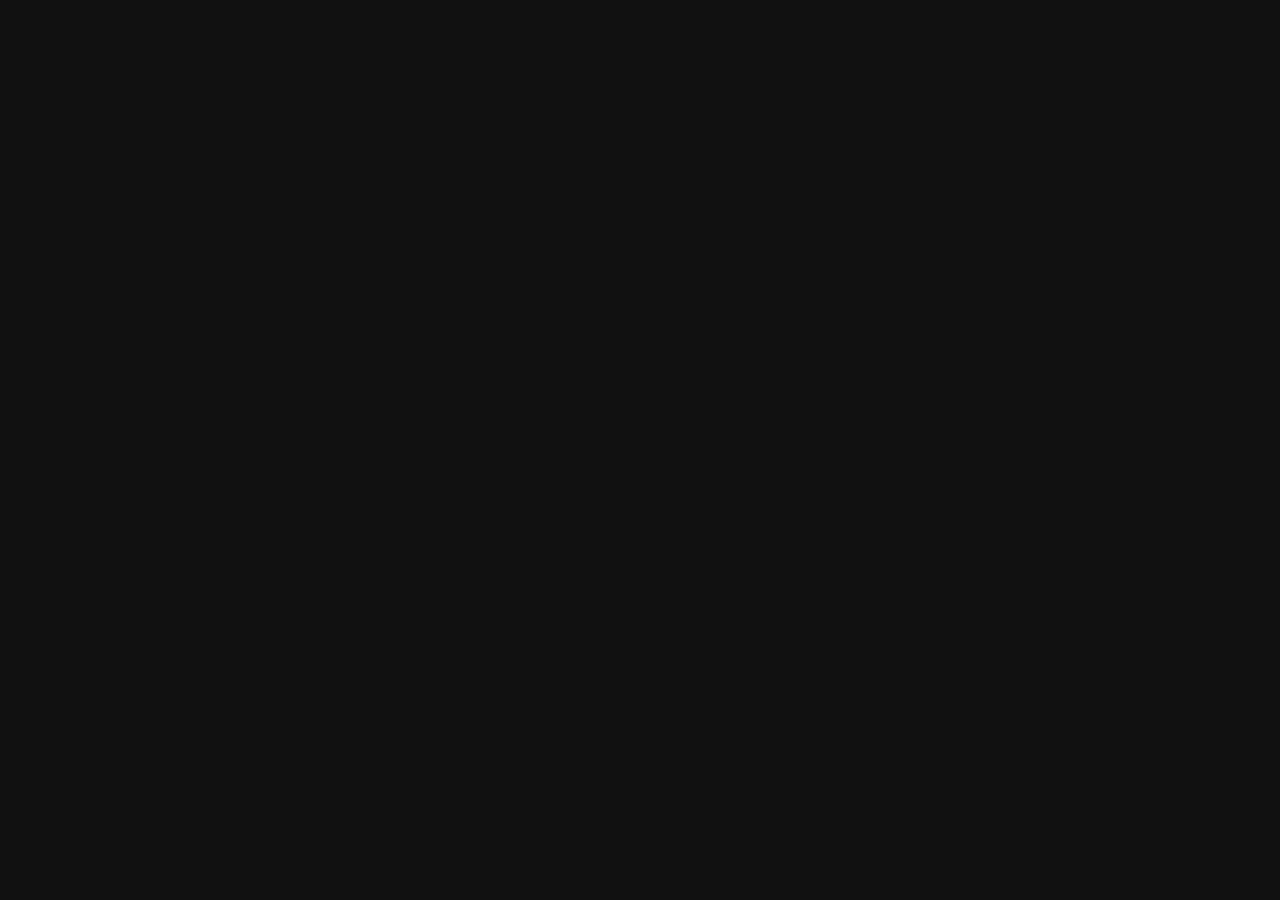
==== char.html @ aba82acc "upload full web" ====
<!DOCTYPE html>
<html>
<head>
  <meta name="viewport" content="width=device-width, initial-scale=1.0">
  <title>Character</title>
  <link rel="stylesheet" href="style.css">
</head>

<body>

<div id="detail"></div>

<script src="app.js"></script>
<script>
loadCharacterDetail();
</script>

</body>
</html>
---- style.css ----
body {
  margin: 0;
  font-family: Arial;
  background: #111;
  color: white;
}

header {
  padding: 10px;
  text-align: center;
  background: #000;
  position: sticky;
  top: 0;
}

.grid {
  display: grid;
  grid-template-columns: 1fr;
  gap: 10px;
  padding: 10px;
}

.card {
  background: #222;
  border-radius: 12px;
  padding: 10px;
}

.card img {
  width: 100%;
  border-radius: 10px;
}

button {
  width: 100%;
  padding: 10px;
  background: #ff4d4d;
  border: none;
  border-radius: 8px;
  color: white;
  margin-top: 5px;
}

/* tablet */
@media(min-width: 600px) {
  .grid {
    grid-template-columns: 1fr 1fr;
  }
}

/* desktop */
@media(min-width: 900px) {
  .grid {
    grid-template-columns: 1fr 1fr 1fr;
  }
}
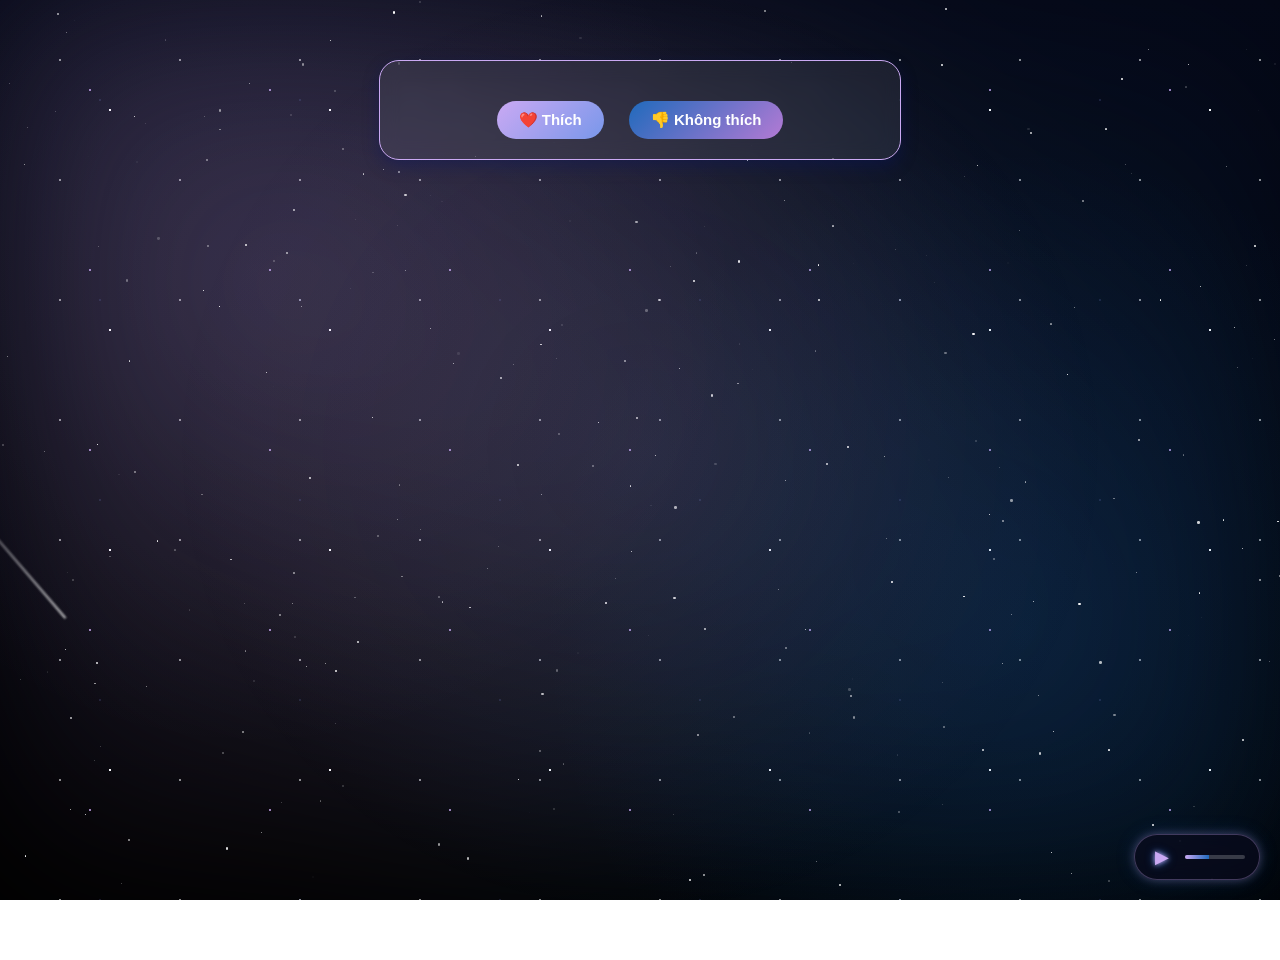
==== commit 65519310: "first commit" ====
--- a/char.html
+++ b/char.html
@@ -4,16 +4,96 @@
   <meta name="viewport" content="width=device-width, initial-scale=1.0">
   <title>Character</title>
   <link rel="stylesheet" href="style.css">
+  <style>
+    .char-container {
+      position: relative;
+      z-index: 2;
+      max-width: 480px;
+      margin: 60px auto;
+      background: rgba(255,255,255,0.08);
+      border: 1px solid #CAA9F3;
+      border-radius: 20px;
+      padding: 20px;
+      text-align: center;
+      box-shadow: 0 6px 16px rgba(11,21,94,0.4);
+      backdrop-filter: blur(10px);
+    }
+    .char-container img {
+      width: 100%;
+      max-height: 300px;
+      object-fit: contain; /* hiển thị full ảnh */
+      border-radius: 16px;
+      margin-bottom: 15px;
+      border: 3px solid #B37AD4;
+      background: rgba(0,0,0,0.3);
+    }
+    .char-container h2 {
+      margin: 10px 0;
+      color: #CAA9F3;
+      text-shadow: 0 0 6px #206ABC;
+      font-size: 24px;
+    }
+    .char-container p {
+      margin: 8px 0;
+      color: #fff;
+      opacity: 0.9;
+      font-size: 15px;
+    }
+    .char-actions {
+      margin-top: 20px;
+      display: flex;
+      justify-content: center;
+      gap: 25px;
+    }
+    .char-actions button {
+      border: none;
+      border-radius: 30px;
+      padding: 10px 22px;
+      color: #fff;
+      font-weight: bold;
+      cursor: pointer;
+      transition: background 0.3s ease, transform 0.2s ease;
+      font-size: 15px;
+    }
+    #likeBtn {
+      background: linear-gradient(135deg, #CAA9F3, #7997EA);
+    }
+    #dislikeBtn {
+      background: linear-gradient(135deg, #206ABC, #B37AD4);
+    }
+    .char-actions button:hover {
+      transform: scale(1.1);
+      filter: brightness(1.2);
+    }
+  </style>
+  <link rel="stylesheet" href="music-player/player.css">
 </head>
 
 <body>
+  <!-- 🌌 SKY BACKGROUND -->
+  <div class="sky">
+    <div class="stars layer1"></div>
+    <div class="stars layer2"></div>
+    <div class="stars layer3"></div>
+    <div class="nebula"></div>
+    <div class="dust"></div>
+    <div class="shooting-container"></div>
+  </div>
 
-<div id="detail"></div>
+  <div class="char-container">
+    <div id="detail"></div>
+    <div class="char-actions">
+      <button id="likeBtn">❤️ Thích</button>
+      <button id="dislikeBtn">👎 Không thích</button>
+    </div>
+  </div>
 
-<script src="app.js"></script>
-<script>
-loadCharacterDetail();
-</script>
+  <script src="app.js"></script>
+  <script>
+    loadCharacterDetail();
+  </script>
+  <script src="script.js"></script>
 
+  <script src="music-player/loadPlayer.js"></script>
 </body>
-</html>+</html>
--- a/style.css
+++ b/style.css
@@ -1,56 +1,558 @@
+/* ===================== */
+/* 🎄 FONT */
+/* ===================== */
+@font-face {
+  font-family: 'HelloCChristmas';
+  src: url('fonts/1FTV-Hello-Christmas.otf') format('opentype');
+  font-weight: 500;
+  font-style: normal;
+  font-display: swap;
+}
+
+/* ===================== */
+/* 🌐 GLOBAL (FIX SCROLL) */
+/* ===================== */
+body.intro {
+  overflow: hidden; /* chỉ khóa scroll ở intro */
+}
+
+body:not(.intro) {
+  overflow: auto; /* các trang khác scroll bình thường */
+}
+
 body {
-  margin: 0;
   font-family: Arial;
-  background: #111;
   color: white;
-}
-
-header {
-  padding: 10px;
+
+
+}
+
+/* ===================== */
+/* 🌌 SKY BACKGROUND (FIX ROOT LAYER) */
+/* ===================== */
+.sky {
+  position: fixed; /* 🔥 cố định background */
+  top: 0;
+  left: 0;
+  width: 100%;
+  height: 100%; /* luôn phủ toàn màn hình */
+  overflow: hidden;
+  z-index: 0;
+  pointer-events: none;
+
+  background:
+    radial-gradient(circle at 20% 30%, rgba(202,169,243,0.08), transparent 40%),
+    radial-gradient(circle at 80% 70%, rgba(32,106,188,0.12), transparent 40%),
+    linear-gradient(to bottom, #050816 0%, #000000 100%);
+}
+
+.stars {
+  position: absolute;
+  inset: 0;
+}
+
+/* ===================== */
+/* ⭐ STAR LAYERS */
+/* ===================== */
+.layer1 {
+  background-image: radial-gradient(1px 1px, rgba(255,255,255,0.9) 1px, transparent 1px);
+  background-size: 120px 120px;
+  animation: moveStars 200s linear infinite;
+  opacity: 0.6;
+}
+
+.layer2 {
+  background-image: radial-gradient(2px 2px, rgba(202,169,243,0.95) 1px, transparent 1px);
+  background-size: 180px 180px;
+  animation: moveStars 120s linear infinite;
+  opacity: 0.8;
+}
+
+.layer3 {
+  background-image: radial-gradient(3px 3px, rgba(255,255,255,1) 1px, transparent 1px);
+  background-size: 220px 220px;
+  animation: moveStars 60s linear infinite;
+  opacity: 1;
+}
+
+@keyframes moveStars {
+  from { transform: translateY(0); }
+  to { transform: translateY(-1000px); }
+}
+
+/* ===================== */
+/* ☄️ SHOOTING STAR */
+/* ===================== */
+.shooting-star {
+  position: absolute;
+  width: 200px;
+  height: 2px;
+  background: linear-gradient(90deg, transparent, white);
+  opacity: 0;
+  transform: rotate(45deg);
+  filter: blur(1px);
+  animation: shoot 2s linear infinite;
+}
+
+@keyframes shoot {
+  0% { opacity: 0; transform: translate(0, 0) rotate(45deg); }
+  10% { opacity: 1; }
+  100% { opacity: 0; transform: translate(800px, 800px) rotate(45deg); }
+}
+
+/* ===================== */
+/* 🌌 EFFECTS (FIX CORE BUG) */
+/* ===================== */
+
+/* ❌ bỏ 200% → dùng scale */
+.nebula,
+.dust {
+  position: absolute;
+  inset: 0;
+  width: 100%;
+  height: 100%;
+
+  transform: none; /* 🔥 thay cho 200% */
+  transform-origin: center;
+
+  pointer-events: none;
+  will-change: transform;
+}
+
+/* nebula */
+.nebula {
+  opacity: 0.35;
+
+  background:
+    radial-gradient(circle at 20% 30%, rgba(202,169,243,0.6), transparent 60%),
+    radial-gradient(circle at 80% 70%, rgba(32,106,188,0.6), transparent 60%),
+    radial-gradient(circle at 50% 50%, rgba(255,255,255,0.2), transparent 70%);
+
+  filter: blur(80px);
+  background-repeat: no-repeat;
+  background-size: cover; /* 🔥 FIX */
+  /* ❌ bỏ animation */
+}
+
+@keyframes nebulaMove {
+  0% { transform: scale(2) translate(0, 0); }
+  50% { transform: scale(2.1) translate(5%, 5%); }
+  100% { transform: scale(2) translate(0, 0); }
+}
+
+/* dust */
+.dust {
+  background-image:
+    radial-gradient(1px 1px, rgba(202,169,243,0.25) 1px, transparent 1px),
+    radial-gradient(1px 1px, rgba(32,106,188,0.25) 1px, transparent 1px);
+    
+  background-size: 200px 200px;
+  opacity: 0.4;
+  /* ❌ bỏ animation */
+}
+
+@keyframes dustMove {
+  from { transform: scale(2) translate(0, 0); }
+  to { transform: scale(2) translate(-200px, -200px); }
+}
+
+/* glow */
+.sky::after {
+  content: "";
+  position: absolute;
+  inset: 0;
+  background: radial-gradient(circle at center, rgba(202,169,243,0.08), transparent 60%);
+  animation: glowPulse 6s ease-in-out infinite;
+}
+
+@keyframes glowPulse {
+  0%,100% { opacity: 0.5; }
+  50% { opacity: 1; }
+}
+
+/* ===================== */
+/* 🔥 INTRO */
+/* ===================== */
+.intro-container {
+  position: relative;
+  z-index: 2;
+
+  height: 100dvh;
+
+  display: flex;
+  flex-direction: column;
+  align-items: center;
+
+  padding-top: 8vh;
   text-align: center;
-  background: #000;
-  position: sticky;
-  top: 0;
-}
-
-.grid {
-  display: grid;
-  grid-template-columns: 1fr;
-  gap: 10px;
-  padding: 10px;
-}
-
+
+  animation: fadeIn 2s ease;
+}
+
+/* ===================== */
+/* 🔥 LOGO */
+/* ===================== */
+.logo {
+  font-family: 'HelloCChristmas';
+  line-height: 1;
+}
+
+.logo .big {
+  display: block;
+  font-size: clamp(42px, 20vw, 90px);
+  letter-spacing: 0.5vw;
+  white-space: nowrap;
+}
+
+.logo .small {
+  display: block;
+  font-size: clamp(21px, 10vw, 45px);
+}
+
+.subtitle {
+  font-family: 'HelloCChristmas';
+  font-size: clamp(30px, 5.2vw, 25px);
+  margin-top: 20px;
+  white-space: nowrap;
+}
+
+/* ===================== */
+/* ✨ TWINKLE */
+/* ===================== */
+.twinkle-star {
+  position: absolute;
+  background: white;
+  border-radius: 50%;
+  pointer-events: none;
+  animation: twinkle 2.5s infinite ease-in-out;
+}
+
+@keyframes twinkle {
+  0% { opacity: 0.1; transform: scale(0.8); }
+  50% { opacity: 1; transform: scale(1.6); }
+  100% { opacity: 0.3; transform: scale(1); }
+}
+
+/* ===================== */
+/* ANIMATION */
+/* ===================== */
+@keyframes fadeIn {
+  from { opacity: 0; transform: scale(0.8); }
+  to { opacity: 1; transform: scale(1); }
+}
+
+/* ===================== */
+/* 📱 MOBILE */
+/* ===================== */
+@media (max-width: 768px) {
+  .intro-container {
+    padding-top: 2vh;
+  }
+
+  .logo {
+    line-height: 1;
+  }
+
+  .logo span {
+    margin: 6px 0;
+  }
+
+  .logo .big {
+    font-size: 22vw;
+    white-space: normal;
+  }
+
+  .subtitle {
+    font-size: clamp(26px, 5vw, 24px);
+    margin-top: 5px;
+    white-space: normal;
+  }
+}
+
+/* ===================== */
+/* 🔘 MENU BUTTONS DỌC */
+/* ===================== */
+.menu-buttons {
+  margin-top: 10px;
+
+  display: flex;
+  flex-direction: column!important;
+  gap: 20px;
+
+  align-items: center;
+}
+
+/* ===================== */
+/* ✨ FANCY BUTTON CUSTOM */
+/* ===================== */
+.fancy {
+  background-color: transparent;
+  border: 2px solid white; /* 🔥 viền trắng */
+  border-radius: 0;
+
+  color: white!important; /* 🔥 chữ trắng luôn */
+
+  cursor: pointer;
+  display: inline-block;
+
+  font-weight: 700;
+  letter-spacing: 0.05em;
+
+  padding: 1em 2em;
+  position: relative;
+
+  text-align: center;
+  text-decoration: none;
+
+  transition: all 0.3s ease-in-out;
+  font-size: 14px;
+
+  min-width: 180px;
+}
+
+/* thanh ngang bên trái */
+.fancy::before {
+  content: "";
+  width: 25px;
+  height: 2px;
+  background: white; /* 🔥 trắng ban đầu */
+  top: 50%;
+  left: 15px;
+  position: absolute;
+  transform: translateY(-50%);
+  transition: all 0.3s;
+}
+
+/* text */
+.fancy .text {
+  padding-left: 25px;
+  display: block;
+  text-align: left;
+  color: white;
+  transition: 0.3s;
+}
+
+/* các đoạn đứt */
+.fancy .top-key,
+.fancy .bottom-key-1,
+.fancy .bottom-key-2 {
+  background: black; /* 🔥 trắng ban đầu */
+  position: absolute;
+  height: 2px;
+  transition: 0.3s;
+}
+
+.fancy .top-key {
+  width: 25px;
+  top: -2px;
+  left: 10px;
+}
+
+.fancy .bottom-key-1 {
+  width: 25px;
+  right: 30px;
+  bottom: -2px;
+}
+
+.fancy .bottom-key-2 {
+  width: 10px;
+  right: 10px;
+  bottom: -2px;
+}
+
+/* ===================== */
+/* 🎨 MÀU HOVER RIÊNG */
+/* ===================== */
+.btn1:hover { background: #c6aae9; }
+.btn2:hover { background: #7997E6; }
+.btn3:hover { background: #B37AD4; }
+.btn4:hover { background: #206ABC; }
+
+/* ===================== */
+/* 🔥 HOVER EFFECT */
+/* ===================== */
+.fancy:hover {
+  color: white;
+}
+
+/* line trái chuyển đen */
+.fancy:hover::before {
+  width: 15px;
+  background: black; /* 🔥 chuyển đen */
+}
+
+/* text shift */
+.fancy:hover .text {
+  padding-left: 18px;
+}
+
+/* key biến mất */
+.fancy:hover .top-key {
+  left: -2px;
+  width: 0;
+}
+
+.fancy:hover .bottom-key-1,
+.fancy:hover .bottom-key-2 {
+  right: 0;
+  width: 0;
+}
+
+/* key chuyển trắng -> đen khi hover */
+.fancy:hover .top-key,
+.fancy:hover .bottom-key-1,
+.fancy:hover .bottom-key-2 {
+  background: black;
+}
+
+@media (hover: none) {
+  .fancy {
+    background: rgba(255,255,255,0.05); /* 👉 luôn có nền nhẹ */
+    border: 2px solid white;
+  }
+
+  .fancy:active {
+    background: #7997E6; /* 👉 khi bấm mới đổi màu */
+  }
+}
+
+@media (max-width: 768px) {
+  .menu-buttons {
+    gap: 28px; /* 🔥 tăng khoảng cách giữa các nút (từ 20 → 28) */
+    margin-top: 5px; /* 🔥 kéo cụm nút lên nhẹ để giảm khoảng trống dưới */
+  }
+
+  .fancy {
+    padding: 1.1em 2em; /* 🔥 tăng chiều cao nút nhẹ → giãn spacing tự nhiên */
+  }
+}
+
+header,
+#list,
+#detail {
+  position: relative;
+  z-index: 2;
+}
+
+html, body {
+  height: 100%;
+}
+
+/* ===================== */
+/* 🌟 CARD CHARACTER */
+/* ===================== */
 .card {
-  background: #222;
-  border-radius: 12px;
-  padding: 10px;
-}
-
+  background: linear-gradient(135deg, #CAA9F3 0%, #7997EA 100%);
+  border-radius: 16px;
+  box-shadow: 0 8px 20px rgba(11, 21, 94, 0.4);
+  overflow: hidden;
+  width: 220px;
+  margin: 20px;
+  text-align: center;
+  color: #fff;
+  transition: transform 0.3s ease, box-shadow 0.3s ease;
+  display: inline-block;
+  animation: floatCard 4s ease-in-out infinite;
+}
+
+.card:hover {
+  transform: translateY(-10px) scale(1.05);
+  box-shadow: 0 12px 30px rgba(179, 122, 212, 0.6);
+}
+
+/* ảnh trong card */
 .card img {
   width: 100%;
-  border-radius: 10px;
-}
-
-button {
-  width: 100%;
-  padding: 10px;
-  background: #ff4d4d;
+  height: 160px;
+  object-fit: cover;
+  border-bottom: 3px solid #B37AD4;
+}
+
+/* tên nhân vật */
+.card h3 {
+  font-size: 18px;
+  margin: 10px 0 5px;
+  color: #0E155E;
+  text-shadow: 0 0 6px #CAA9F3;
+}
+
+/* mô tả */
+.card p {
+  font-size: 14px;
+  margin: 0 10px 10px;
+  color: #fff;
+  opacity: 0.9;
+}
+
+/* nút trong card */
+.card button {
+  background: #206ABC;
   border: none;
-  border-radius: 8px;
-  color: white;
-  margin-top: 5px;
-}
-
-/* tablet */
-@media(min-width: 600px) {
-  .grid {
-    grid-template-columns: 1fr 1fr;
-  }
-}
-
-/* desktop */
-@media(min-width: 900px) {
-  .grid {
-    grid-template-columns: 1fr 1fr 1fr;
-  }
-}+  border-radius: 25px;
+  padding: 8px 16px;
+  color: #fff;
+  font-weight: bold;
+  cursor: pointer;
+  transition: background 0.3s ease, transform 0.2s ease;
+}
+
+.card button:hover {
+  background: #B37AD4;
+  transform: scale(1.1);
+}
+
+/* ===================== */
+/* ✨ ANIMATION */
+/* ===================== */
+@keyframes floatCard {
+  0%, 100% { transform: translateY(0); }
+  50% { transform: translateY(-6px); }
+}
+
+
+#tagFilter {
+  margin: 10px 0;
+  display: flex;
+  flex-wrap: wrap;
+  gap: 10px;
+}
+
+#tagFilter button {
+  background: rgba(255,255,255,0.1);
+  border: 1px solid #CAA9F3;
+  border-radius: 20px;
+  padding: 6px 12px;
+  color: #fff;
+  cursor: pointer;
+  transition: all 0.3s ease;
+}
+
+#tagFilter button:hover {
+  background: #7997EA;
+}
+
+#tagFilter button.active {
+  background: #B37AD4;
+  border-color: #B37AD4;
+}
+
+
+#searchBox {
+  position: relative;
+  z-index: 2;
+}
+
+#tagFilter {
+  position: relative;
+  z-index: 2;
+  margin: 10px 0;
+  display: flex;
+  flex-wrap: wrap;
+  gap: 10px;
+}
+
+.char-actions button.active {
+  filter: brightness(1.4);
+  transform: scale(1.05);
+  box-shadow: 0 0 10px #CAA9F3;
+}
--- a/music-player/player.css
+++ b/music-player/player.css
@@ -0,0 +1,62 @@
+.music-player {
+  position: fixed;
+  bottom: 20px;
+  right: 20px;
+
+  display: flex;
+  align-items: center;
+  gap: 10px;
+
+  padding: 10px 14px;
+
+  background: rgba(10, 10, 30, 0.6);
+  border: 1px solid rgba(202,169,243,0.3);
+  border-radius: 50px;
+
+  backdrop-filter: blur(10px);
+
+  z-index: 999;
+
+  box-shadow:
+    0 0 10px rgba(202,169,243,0.3),
+    0 0 20px rgba(32,106,188,0.2);
+
+  animation: floatPlayer 4s ease-in-out infinite;
+}
+
+#playBtn {
+  background: none;
+  border: none;
+  color: #CAA9F3;
+  font-size: 18px;
+  cursor: pointer;
+
+  text-shadow:
+    0 0 5px #CAA9F3,
+    0 0 10px #206ABC;
+}
+
+.music-info {
+  width: 60px;
+  height: 4px;
+  background: rgba(255,255,255,0.2);
+  overflow: hidden;
+  border-radius: 10px;
+}
+
+.music-info .bar {
+  width: 40%;
+  height: 100%;
+  background: linear-gradient(90deg, #CAA9F3, #206ABC);
+  animation: musicWave 1s infinite linear;
+}
+
+@keyframes musicWave {
+  0% { transform: translateX(-100%); }
+  100% { transform: translateX(200%); }
+}
+
+@keyframes floatPlayer {
+  0%,100% { transform: translateY(0); }
+  50% { transform: translateY(-5px); }
+}
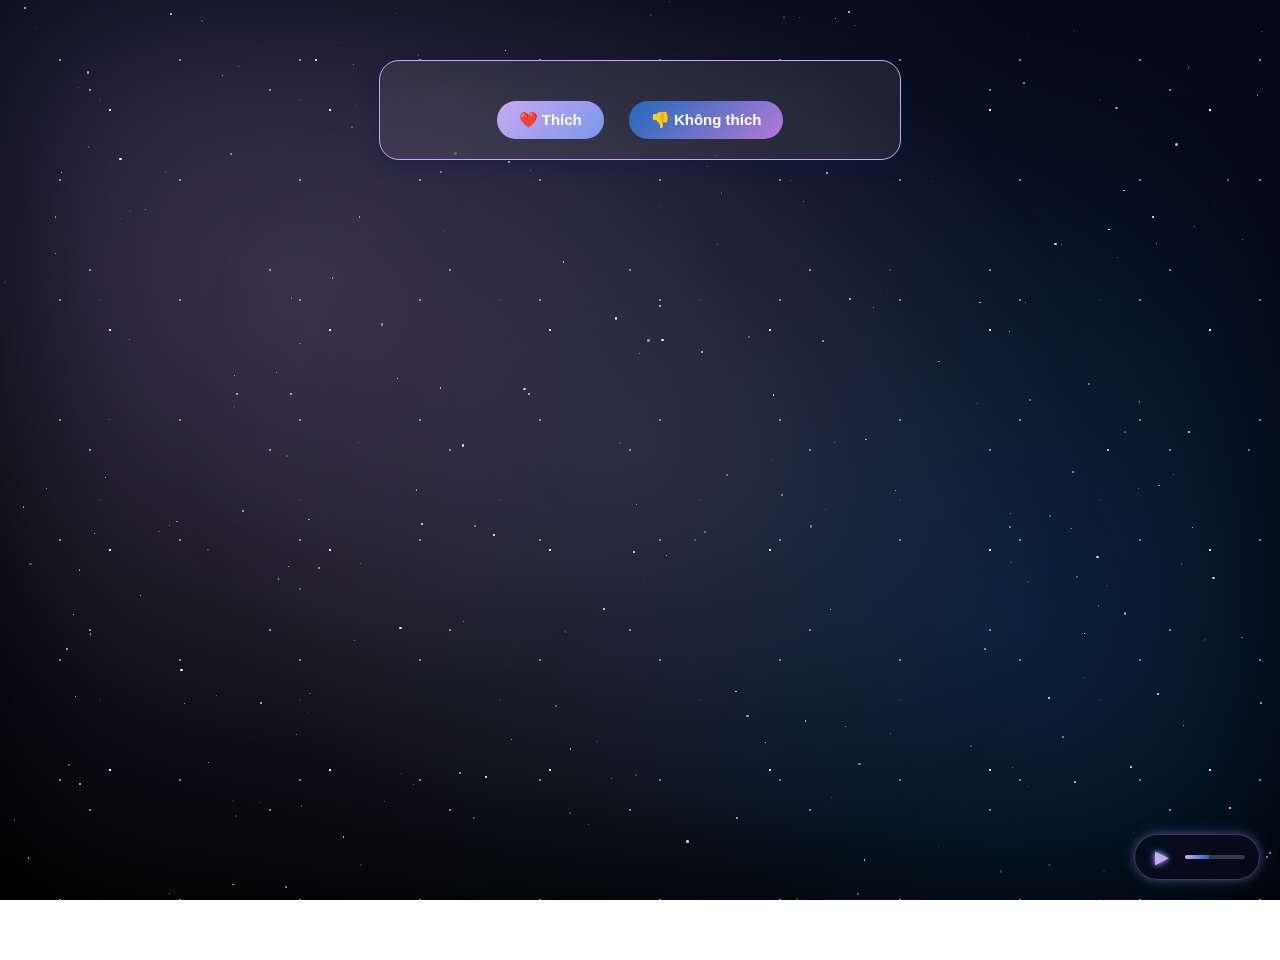
==== commit ba5a45d8: "first commit" ====
--- a/char.html
+++ b/char.html
@@ -88,12 +88,15 @@
     </div>
   </div>
 
+  <!-- Scripts -->
   <script src="app.js"></script>
   <script>
-    loadCharacterDetail();
+    // Chỉ gọi loadCharacterDetail sau khi initData hoàn tất
+    initData().then(() => {
+      loadCharacterDetail();
+    });
   </script>
   <script src="script.js"></script>
-
   <script src="music-player/loadPlayer.js"></script>
 </body>
 </html>
--- a/style.css
+++ b/style.css
@@ -556,3 +556,151 @@
   transform: scale(1.05);
   box-shadow: 0 0 10px #CAA9F3;
 }
+
+
+
+/* ===================== */
+/* 🔥 SIDEBAR */
+/* ===================== */
+.sidebar {
+  position: fixed;
+  top: 0;
+  left: 0;
+  height: 100%;
+
+  width: 60px;
+  transition: 0.35s ease;
+
+  background: rgba(10,10,30,0.95);
+  backdrop-filter: blur(12px);
+
+  border-right: 1px solid #CAA9F3;
+  box-shadow: 4px 0 20px rgba(32,106,188,0.4);
+
+  z-index: 1000;
+  overflow: hidden;
+}
+
+/* mở rộng */
+.sidebar:has(#toggleSidebar:checked) {
+  width: 220px;
+}
+
+/* ===================== */
+/* 🔘 BURGER */
+/* ===================== */
+#toggleSidebar {
+  display: none;
+}
+
+.burger {
+  position: absolute;
+  top: 10px;
+  right: 10px;
+
+  width: 40px;
+  height: 40px;
+
+  display: flex;
+  align-items: center;
+  justify-content: center;
+
+  cursor: pointer;
+  z-index: 2000; /* 🔥 fix click */
+}
+
+/* 3 thanh */
+.burger span {
+  position: absolute;
+  width: 20px;
+  height: 2px;
+  background: white;
+  transition: 0.3s;
+}
+
+/* vị trí ban đầu */
+.burger span:nth-child(1) {
+  transform: translateY(-6px);
+}
+
+.burger span:nth-child(2) {
+  transform: translateY(0);
+}
+
+.burger span:nth-child(3) {
+  transform: translateY(6px);
+}
+
+/* ===================== */
+/* 🔥 ANIMATION X (FIX CHUẨN) */
+/* ===================== */
+.sidebar:has(#toggleSidebar:checked) .burger span:nth-child(1) {
+  transform: rotate(45deg);
+}
+
+.sidebar:has(#toggleSidebar:checked) .burger span:nth-child(2) {
+  opacity: 0;
+}
+
+.sidebar:has(#toggleSidebar:checked) .burger span:nth-child(3) {
+  transform: rotate(-45deg);
+}
+
+/* ===================== */
+/* CONTENT */
+/* ===================== */
+.sidebar-content {
+  padding: 10px;
+  opacity: 0;
+  transition: 0.3s;
+}
+
+/* hiện khi mở */
+.sidebar:has(#toggleSidebar:checked) .sidebar-content {
+  opacity: 1;
+}
+
+/* ===================== */
+/* TAG */
+/* ===================== */
+.tag-list {
+  display: flex;
+  flex-wrap: wrap;
+  gap: 6px;
+}
+
+.tag-list button {
+  padding: 4px 8px;
+  font-size: 12px;
+
+  border-radius: 12px;
+  border: 1px solid rgba(202,169,243,0.4);
+
+  background: rgba(255,255,255,0.05);
+  color: #fff;
+
+  cursor: pointer;
+  transition: 0.2s;
+}
+
+.tag-list button:hover {
+  background: #7997EA;
+}
+
+.tag-list button.active {
+  background: #B37AD4;
+}
+
+/* ===================== */
+/* MAIN CONTENT */
+/* ===================== */
+.main-content {
+  margin-left: 60px;
+  transition: 0.35s ease;
+  padding: 20px;
+}
+
+/* khi mở sidebar */
+.sidebar:has(#toggleSidebar:checked) ~ .main-content {
+  margin-left: 220px;
+}
